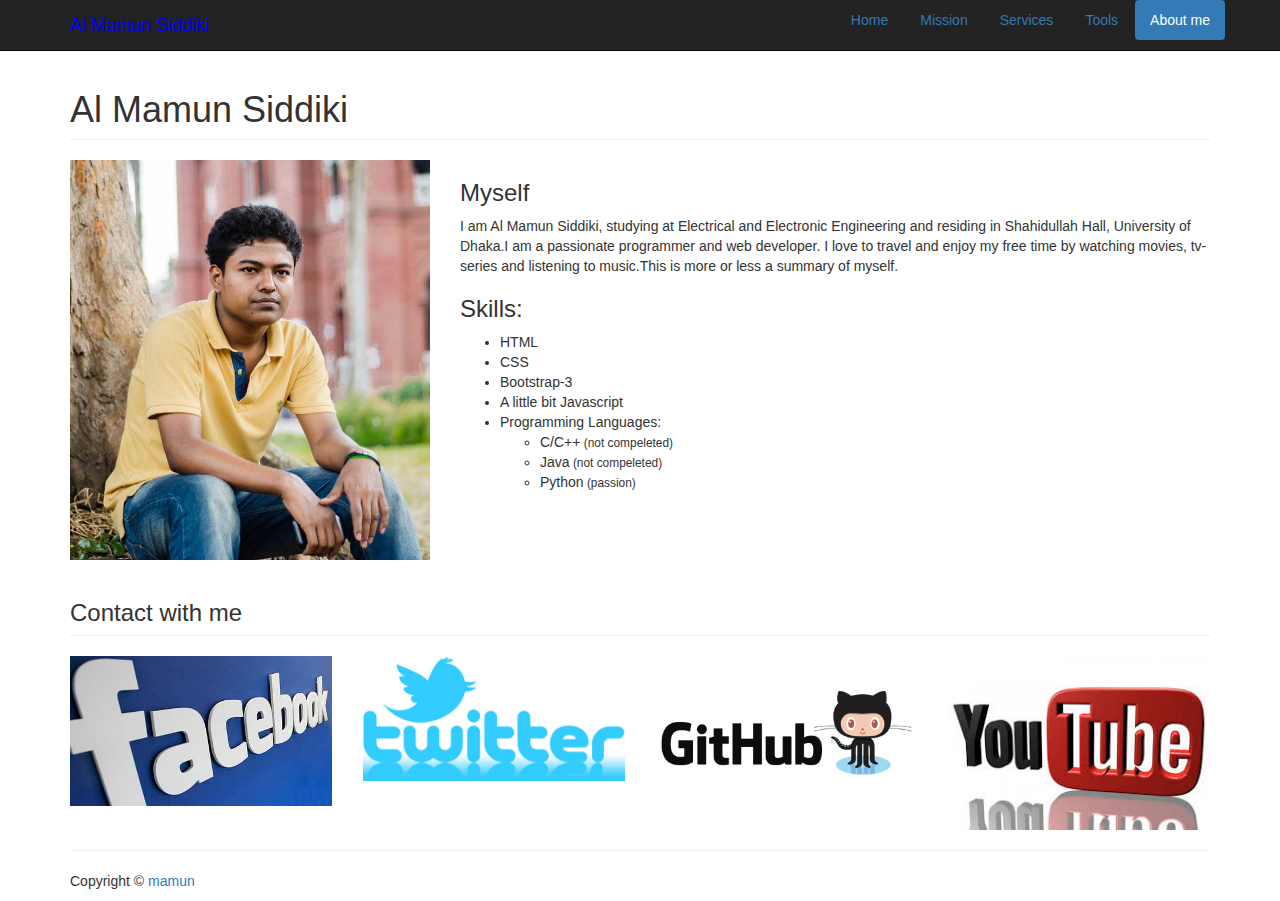
==== about.html @ 8cf9fbba "carousel adding" ====
<!DOCTYPE html>
<html lang="en">
<head>
  <meta charset="UTF-8">
  <meta http-equiv="X-UA-Compatible" content="IE=edge">
  <meta name="viewport" content="width=device-width, initial-scale=1">
  <link rel="stylesheet" href="css/bootstrap.min.css">
  <link rel="stylesheet" href="css/styles.css">
  <title>Al Mamun Siddiki</title>
  <link rel="shortcut icon"  href="images/me_icon.jpg">
</head>
<body>
  <nav class="navbar navbar-inverse navbar-fixed-top" role="navigation">
    <div class="container">
      <div class="navbar-header">
        <button type="button" class="navbar-toggle collapsed" data-toggle="collapse" data-target="#collapse">
          <span class="sr-only">Toggle navigation</span>
          <span class="icon-bar"></span>
          <span class="icon-bar"></span>
          <span class="icon-bar"></span>
        </button>

        <a class="navbar-brand" href="#featured" id="color-me">
          Al Mamun Siddiki
        </a>

      </div><!-- navbar-header -->
      <div class="collapse navbar-collapse" id="collapse">
        <ul class="nav nav-pills navbar-right">
          <li><a href="index.html">Home</a></li>
          <li><a href="mission.html">Mission</a></li>
          <li><a href="services.html">Services</a></li>
          <li><a href="tools.html">Tools</a></li>
          <li class="active"><a href="#">About me</a></li>
        </ul>
      </div><!-- collapse navbar-collapse -->
    </div><!-- container -->
  </nav>

<div class="container">

        <!-- Portfolio Item Heading -->
        <div class="row">
            <div class="col-lg-12">
                <h1 class="page-header">Al Mamun Siddiki

                </h1>
            </div>
        </div>
        <!-- /.row -->

        <!-- Portfolio Item Row -->
        <div class="row">

            <div class="col-md-4 col-sm-4">
                <img class="img-responsive" src="images/me1.jpg" alt="This is my photo." class="img-polaroid">
            </div>

            <div class="col-md-8 col-sm-8 ">
                <h3>Myself</h3>
                <p>I am Al Mamun Siddiki, studying at Electrical and Electronic Engineering and residing in Shahidullah Hall, University of Dhaka.I am a passionate programmer and web developer. I love to travel and enjoy my free time by watching movies, tv-series and listening to music.This is more or less a summary of myself.

                </p>
                <h3>Skills:</h3>
                <ul>
                    <li>HTML</li>
                    <li>CSS</li>
                    <li>Bootstrap-3</li>
                    <li>A little bit Javascript</li>
                    <li>Programming Languages:
                        <ul>
                            <li>C/C++<small>  (not compeleted)</small></li>
                            <li>Java<small>  (not compeleted)</small></li>
                            <li>Python<small>  (passion)</small></li>
                        </ul>

                    </li>
                </ul>
            </div>

        </div>
        <!-- /.row -->

        <!-- Related Projects Row -->
        <div class="row">

            <div class="col-lg-12">
                <h3 class="page-header">Contact with me</h3>
            </div>

            <div class="col-sm-3 col-xs-6">
                <a href="https://www.facebook.com/Mamun.2u">
                    <img class="img-responsive portfolio-item" src="images/Facebook-1.jpg" alt="Facebook">
                </a>
            </div>

            <div class="col-sm-3 col-xs-6">
                <a href="https://twitter.com/AlMamun_Siddiki">
                    <img class="img-responsive portfolio-item" src="images/twitter.jpeg" alt="Twitter">
                </a>
            </div>

            <div class="clearfix visible-xs-block"></div>

            <div class="col-sm-3 col-xs-6">
                <a href="https://github.com/Mamun-dueee">
                    <img class="img-responsive portfolio-item" src="images/GitHub.jpg" alt="GitHub">
                </a>
            </div>

            <div class="col-sm-3 col-xs-6">
                <a href="#">
                    <img class="img-responsive portfolio-item" src="images/youtube.jpeg" alt="YouTube">
                </a>
            </div>

        </div>
        <!-- /.row -->

        <hr>

        <!-- Footer -->
        <footer>
            <div class="row">
                <div class="col-lg-12">
                    <p>Copyright &copy; <a href="https://mamun-dueee.github.io/">mamun</a></p>
                </div>
            </div>
            <!-- /.row -->
        </footer>

    </div>
    <!-- /.container -->


<script src="js/jquery-2.1.4.min.js"></script>
<script src="js/bootstrap.min.js"></script>
<script src="js/script.js"></script>
</body>
</html>
---- css/styles.css ----
.navbar-default {
  border: none;
}

#color-me {
    color: blue;
}

#quotes-header {
    color: #DF01D7;

}

body { padding-top: 50px; }
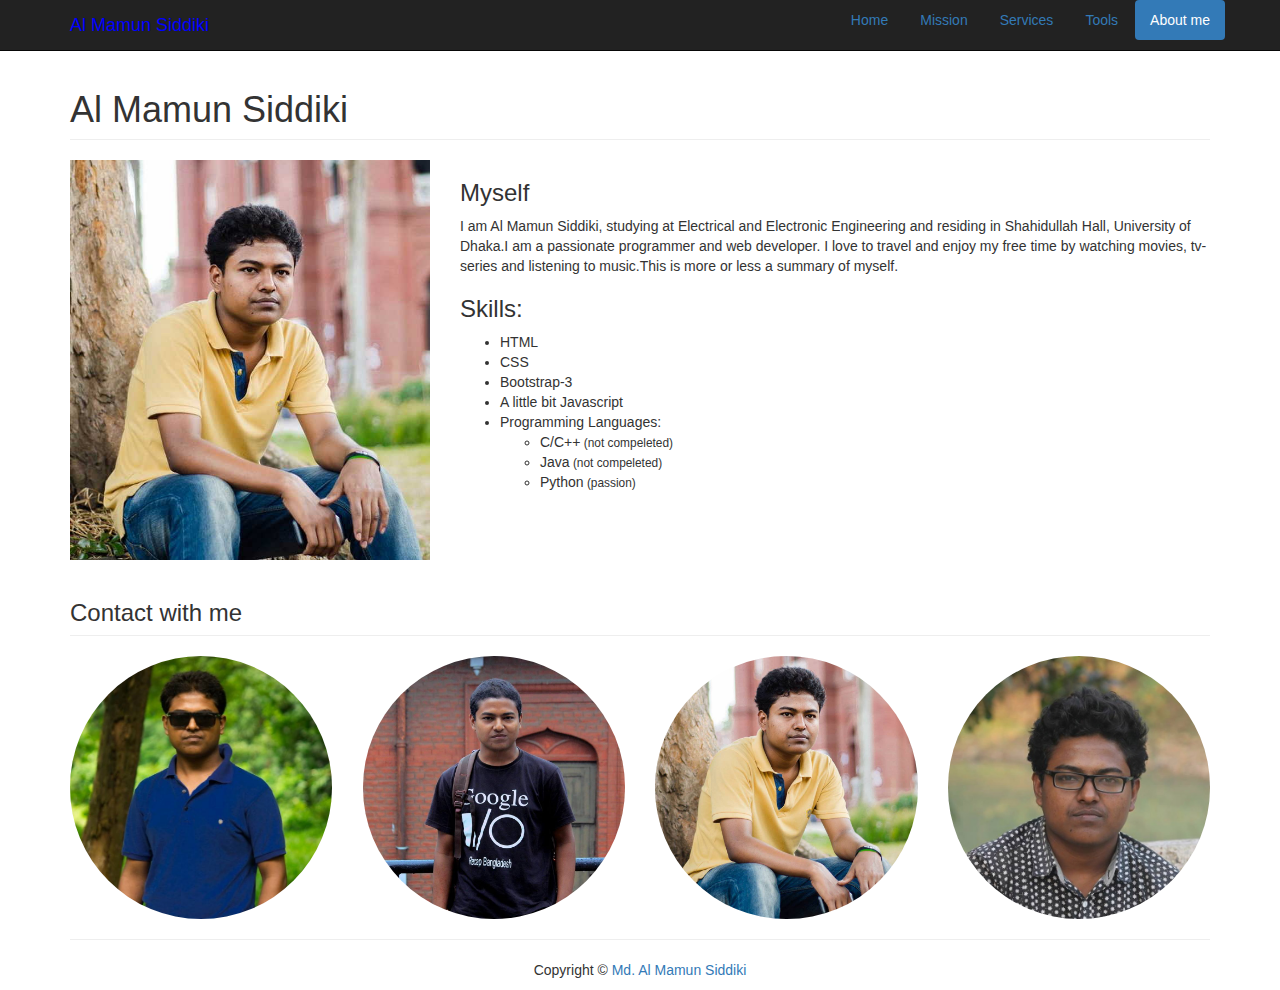
==== commit d0d3254e: "social icon" ====
--- a/about.html
+++ b/about.html
@@ -90,13 +90,13 @@
 
             <div class="col-sm-3 col-xs-6">
                 <a href="https://www.facebook.com/Mamun.2u">
-                    <img class="img-responsive portfolio-item" src="images/Facebook-1.jpg" alt="Facebook">
+                    <img class="img-responsive img-circle" src="images/me_fb.jpg" alt="Facebook">
                 </a>
             </div>
 
             <div class="col-sm-3 col-xs-6">
                 <a href="https://twitter.com/AlMamun_Siddiki">
-                    <img class="img-responsive portfolio-item" src="images/twitter.jpeg" alt="Twitter">
+                    <img class="img-responsive img-circle" src="images/me_tw.jpg" alt="Twitter">
                 </a>
             </div>
 
@@ -104,13 +104,13 @@
 
             <div class="col-sm-3 col-xs-6">
                 <a href="https://github.com/Mamun-dueee">
-                    <img class="img-responsive portfolio-item" src="images/GitHub.jpg" alt="GitHub">
+                    <img class="img-responsive img-circle" src="images/me_github.jpg" alt="GitHub">
                 </a>
             </div>
 
             <div class="col-sm-3 col-xs-6">
                 <a href="#">
-                    <img class="img-responsive portfolio-item" src="images/youtube.jpeg" alt="YouTube">
+                    <img class="img-responsive img-circle" src="images/me_tube.jpg" alt="YouTube">
                 </a>
             </div>
 
@@ -123,7 +123,7 @@
         <footer>
             <div class="row">
                 <div class="col-lg-12">
-                    <p>Copyright &copy; <a href="https://mamun-dueee.github.io/">mamun</a></p>
+                    <p class="text-center">Copyright &copy; <a href="https://mamun-dueee.github.io/">Md. Al Mamun Siddiki</a></p>
                 </div>
             </div>
             <!-- /.row -->
--- a/css/styles.css
+++ b/css/styles.css
@@ -11,4 +11,5 @@
 
 }
 
-body { padding-top: 50px; }+body { padding-top: 50px; }
+
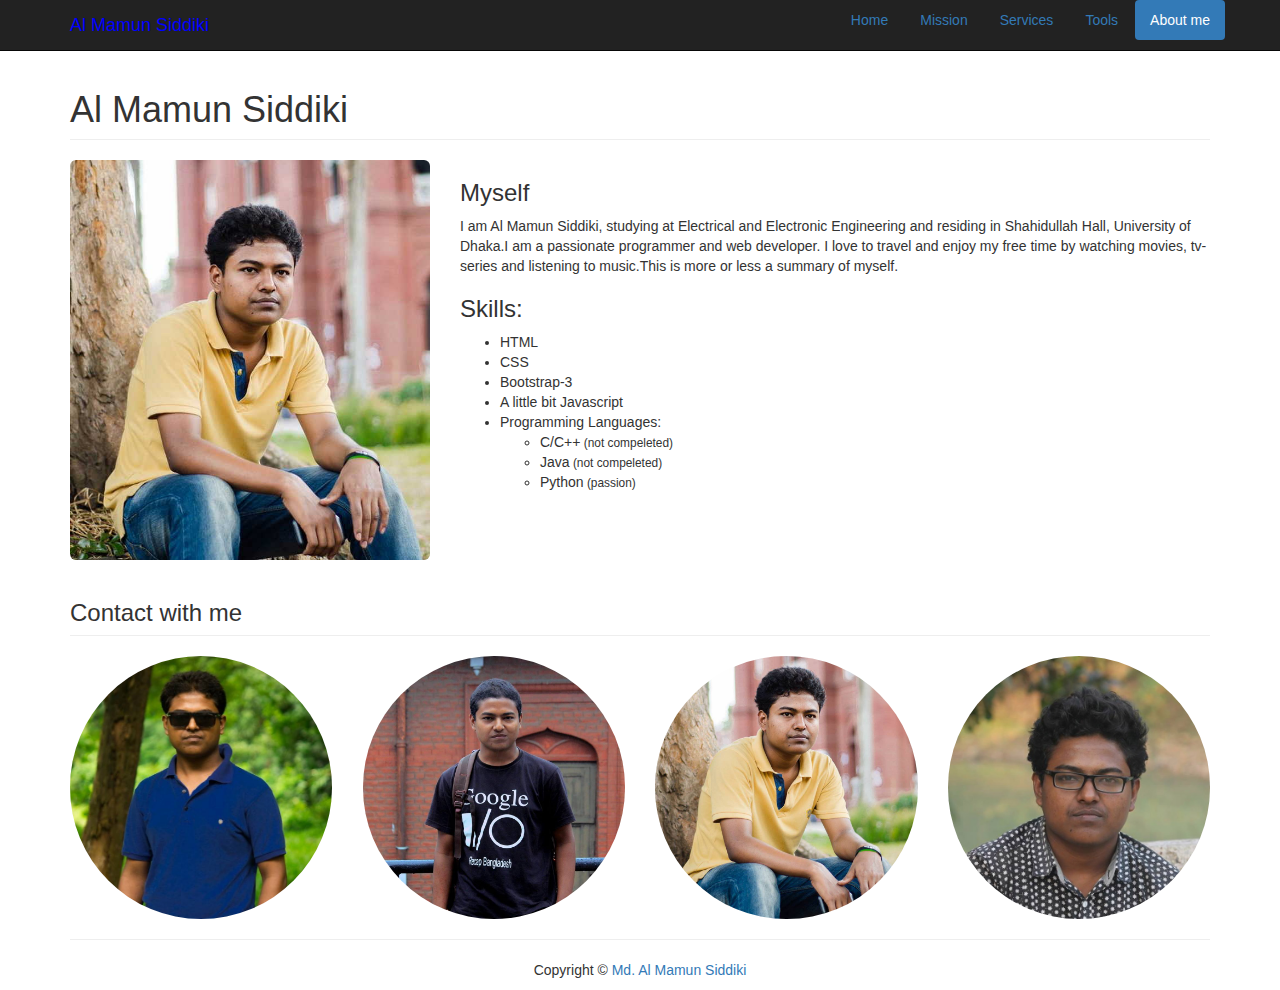
==== commit 5609d4a6: "image change" ====
--- a/about.html
+++ b/about.html
@@ -53,7 +53,7 @@
         <div class="row">
 
             <div class="col-md-4 col-sm-4">
-                <img class="img-responsive" src="images/me1.jpg" alt="This is my photo." class="img-polaroid">
+                <img class="img-responsive img-rounded" src="images/me1.jpg" alt="This is my photo." class="img-polaroid">
             </div>
 
             <div class="col-md-8 col-sm-8 ">
